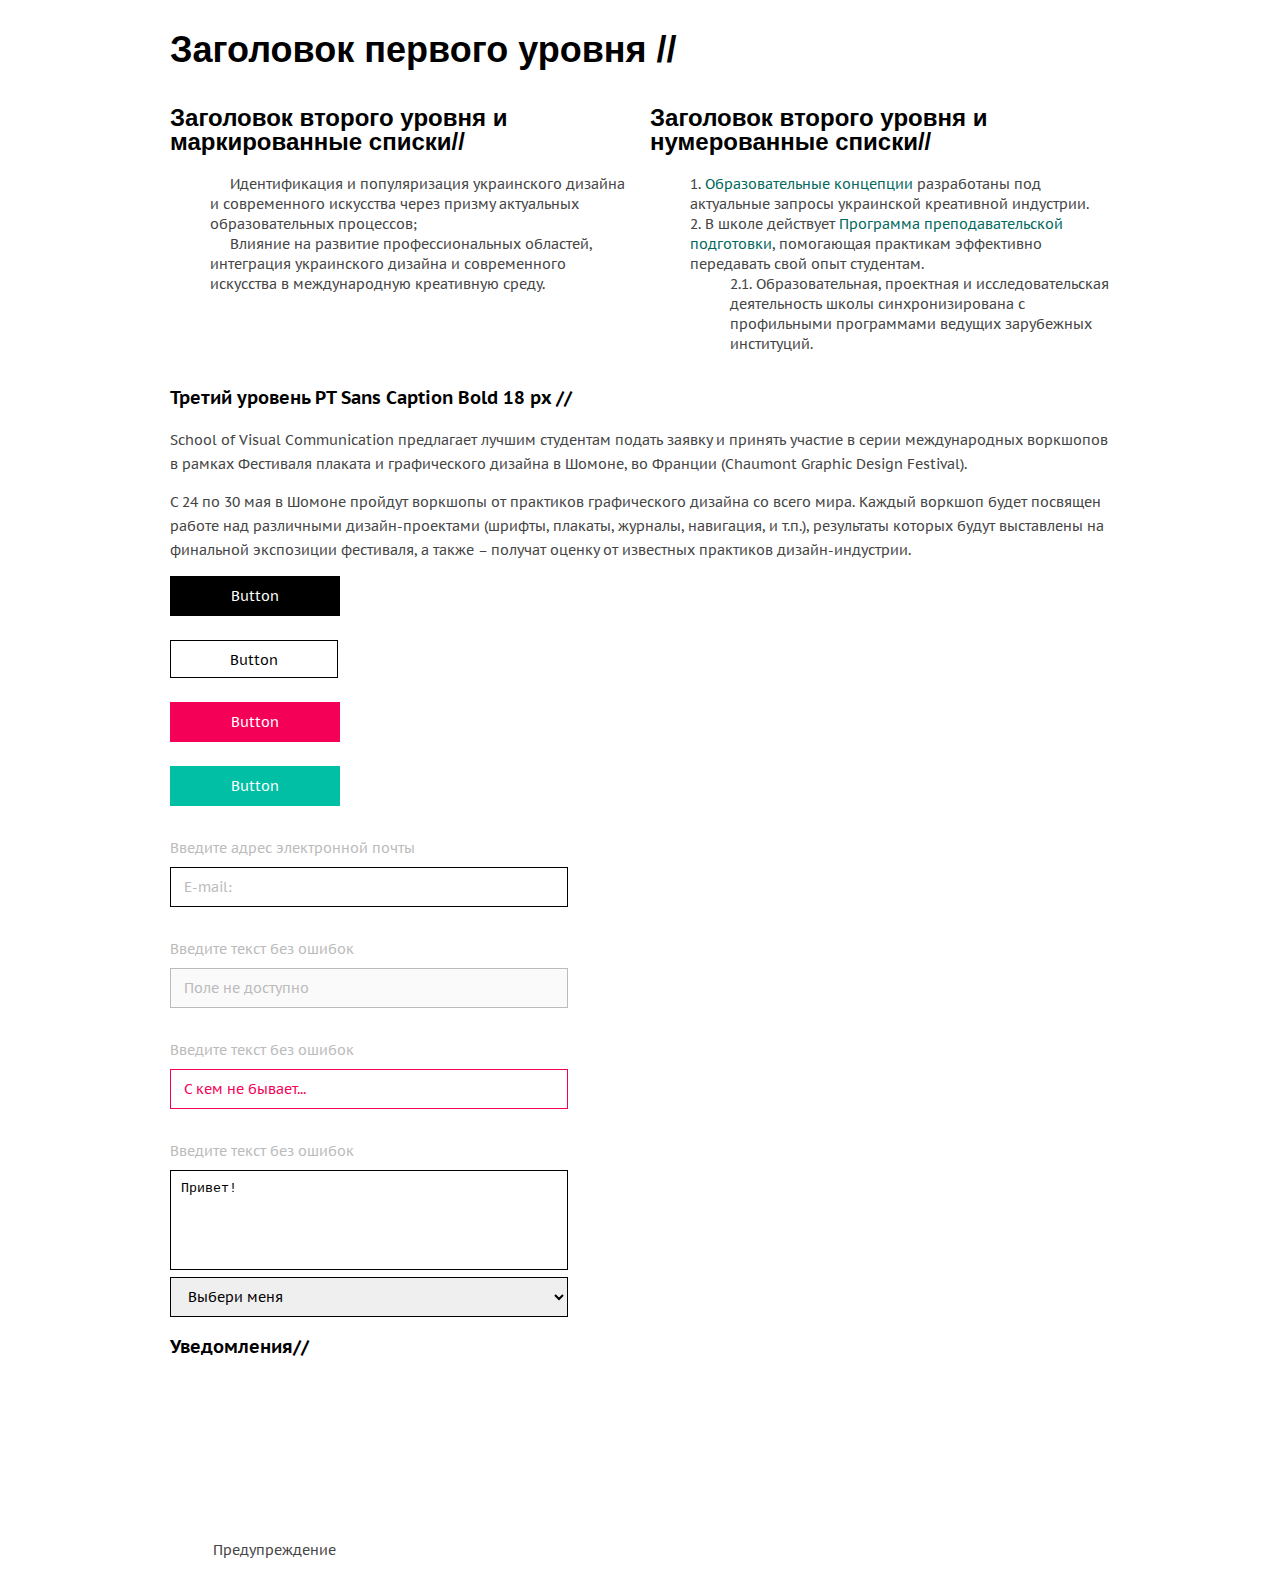
==== GUI/gui.html @ ee46ab94 "GUI added." ====
<!doctype html>
<html lang="ru">
	<head>
		<meta charset="utf-8">
		<title>GUI SVC</title>
		<link rel="stylesheet" href="./normalize.css/normalize.css">
		<link rel="stylesheet" type="text/css" href="./stylesheets/style.css">
		<link href='http://fonts.googleapis.com/css?family=PT+Sans+Caption' rel='stylesheet' type='text/css'>
	</head>
    <body>
    	<div class="pageWrapper">
	    	<div class="container">	
				<div class="row">
					<div class="col-12">
						<h1>Заголовок первого уровня //</h1>
					</div>
				</div>
				<div class="row">
					<div class="col-6">
						<h2>Заголовок второго уровня и маркированные списки//</h2>
						<ul>
							<li>Идентификация и популяризация украинского дизайна и современного искусства через призму актуальных образовательных процессов;</li>
							<li>Влияние на развитие профессиональных областей, интеграция украинского дизайна и современного искусства в международную креативную среду.</li>
						</ul>
					</div>
					<div class="col-6">
					    <h2>Заголовок второго уровня и нумерованные списки//</h2>
					    <ol>
							 <li><a href="#">Образовательные концепции</a> разработаны под актуальные запросы украинской креативной индустрии.</li>
							 <li>В школе действует <a href="#">Программа преподавательской подготовки</a>, помогающая практикам эффективно передавать свой опыт студентам.</li>
							 <ol>
								<li>Образовательная, проектная и исследовательская деятельность школы синхронизирована с профильными программами ведущих зарубежных институций.</li>
							 </ol>
					    </ol>
				   </div> 
				</div>
				<div class="row">
					<div class="col-12"> 
						<h3>Третий уровень PT Sans Caption Bold 18 px //</h3>
					</div>
				</div>
				<p>School of Visual Communication предлагает лучшим студентам подать заявку и принять участие в серии международных воркшопов в рамках Фестиваля плаката и графического дизайна в Шомоне, во Франции (Chaumont Graphic Design Festival).</p>
				<p>С 24 по 30 мая в Шомоне пройдут воркшопы от практиков графического дизайна со всего мира. Каждый воркшоп будет посвящен работе над различными дизайн-проектами (шрифты, плакаты, журналы, навигация, и т.п.), результаты которых будут выставлены на финальной экспозиции фестиваля, а также – получат оценку от известных практиков дизайн-индустрии.</p>
				<div class="button-black">Button</div><br>
				<div class="button-white">Button</div><br>
				<div class="button-red">Button</div><br>
				<div class="button-green">Button</div><br>
				<form>
					<label>Введите адрес электронной почты</label><br>
					<input type="email" placeholder="E-mail:"><br><br>
					<label>Введите текст без ошибок</label><br>
					<input class="disabled-input" type="text" placeholder="Поле не доступно" disabled><br><br>
					<label>Введите текст без ошибок</label><br>
					<input class="validation-failed" type="text" value="С кем не бывает..."><br><br>
					<label>Введите текст без ошибок</label><br>
					<textarea>Привет!</textarea>
				</form>
				<select class="droplist">
				    <option class="choice">Выбери меня</option>
				    <option class="choice2">Выбери меня</option>
				    <option class="choice3">Выбери меня</option>
				    <option class="choice4">Выбери меня</option>
				</select>
				<form>
					<h3>Уведомления//</h3>
					<div class="alert-box-success">Уведомление</div><BR>
					<div class="alert-box-error">Ошибка</div><BR>
		            <div class="alert-box-notice">Предупреждение</div>
				</form>
			</div>	
		</div>
	</body>
</html>
---- GUI/stylesheets/style.css ----
@font-face {
    font-family: 'pf_beausans_probold';
    src: url('./fonts/pfbeausanspro-bold-webfont.eot');
    src: url('./fonts/pfbeausanspro-bold-webfont.eot?#iefix') format('embedded-opentype'),
         url('./fonts/pfbeausanspro-bold-webfont.woff2') format('woff2'),
         url('./fonts/pfbeausanspro-bold-webfont.woff') format('woff'),
         url('./fonts/pfbeausanspro-bold-webfont.ttf') format('truetype'),
         url('./fonts/pfbeausanspro-bold-webfont.svg#pf_beausans_probold') format('svg');
    font-weight: normal;
    font-style: normal;
}
@font-face {
    font-family: 'pf_beausans_problack';
    src: url('./fonts/pfbeausanspro-black-webfont.eot');
    src: url('./fonts/pfbeausanspro-black-webfont.eot?#iefix') format('embedded-opentype'),
         url('./fonts/pfbeausanspro-black-webfont.woff2') format('woff2'),
         url('./fonts/pfbeausanspro-black-webfont.woff') format('woff'),
         url('./fonts/pfbeausanspro-black-webfont.ttf') format('truetype');
    font-weight: normal;
    font-style: normal;
}
*, *:before, *:after {
	box-sizing: inherit;
}
html {
	box-sizing: border-box;
}
body {
	font-family: 'PT Sans Caption', Arial,  sans-serif;
	color: #444;
	font-size: 14px;
	line-height: 24px;
}
.clearfix:after {
  content: "";
  display: table;
  clear: both;
}
.pageWrapper {
	width: 100%;
}
.container {
	width: 940px;
	margin: 0 auto;
}
.row {
	margin-right: -10px;
  	margin-left: -10px;
}
.col-1, .col-2, .col-3, .col-4, .col-5, .col-6, .col-7, .col-8, .col-9, .col-10, .col-11, .col-12 {
  	margin-right: 10px;
  	margin-left: 10px;
	float: left;
}
.col-12 {
  	width: 940px;
}
.col-11 {
  	width: 860px;
}
.col-10 {
  	width: 780px;
}
.col-9 {
  	width: 700px;
}
.col-8 {
  	width: 620px;
}
.col-7 {
  	width: 540px;
}
.col-6 {
  	width: 460px;
}
.col-5 {
  	width: 380px;
}
.col-4 {
  	width: 300px;
}
.col-3 {
  	width: 220px;
}
.col-2 {
  	width: 140px;
}
.col-1 {
  	width: 60px;
}
h1 {
	color: #000;
	font-size: 36px;
	font-family: 'pf_beausans_problack', Arial,  sans-serif;
}
h2 {
	color: #000;
	font-size: 24px;
	font-family: 'pf_beausans_probold', Arial,  sans-serif;
}
h3 {
	color: #000;
	font-weight: bold;
	font-size: 18px;
}
ul li {
	list-style-type: none;
}
li:before { 
	content: counters(item, ".") ". "; 
	counter-increment: item; 
}
ul li:before {
	content: '';
	background: url('./square-marker.png') center center no-repeat;
	padding-right: 20px;
}
ol { 
	counter-reset: item; 
}
li {
	line-height: 20px;
	display: block;
}
a {
	color: #00695c;
	text-decoration: none;
}
a:hover {
	text-decoration: underline;
}
label {
	font-family: 'PT Sans Caption', Arial,  sans-serif;
	color: #bbb;
	font-size: 14px;
	line-height: 37px;
}
input {
	width: 398px;
	height: 40px;
	border: 1px solid #000;
	outline: none;
	font-family: 'PT Sans Caption', Arial,  sans-serif;
	color: #000;
	font-size: 14px;
	line-height: 37px;
	padding-left: 13px;
}
input:focus {
	border: 1px solid #00bfa5;
}
input::-webkit-input-placeholder {
	color: #bbb;
}
input:-moz-placeholder {
	color: #bbb;
}
select{
  width: 398px;
	height: 40px;
	border: 1px solid #000;
	outline: none;
	font-family: 'PT Sans Caption', Arial,  sans-serif;
	color: #000;
	font-size: 14px;
	line-height: 37px;
	padding-left: 13px;
}
textarea {
	width: 398px;
	height: 100px;
	resize: none;
	border: 1px solid #000;
	outline: none;
	padding: 10px;
}
textarea:focus {
	border: 1px solid #00bfa5;
}
.disabled-input {
	border: 1px solid #bbb;
}
.validation-failed {
	border: 1px solid #f50057;
	color: #f50057;
}
.validation-failed:focus {
	border: 1px solid #f50057;
}
.alert-box-success{
	line-height: 50px;
	padding-left: 43px;
	color: #fff;
	background: url('./box-success.png')no-repeat;
}
.alert-box-error{
	line-height: 50px;
	padding-left: 43px;
	color: #fff;
	background: url('./box-error.png')no-repeat;
}
.alert-box-notice{
	line-height: 50px;
	padding-left: 43px;
	background: url('./box-notice.png')no-repeat;
}
.button-black {
	width: 170px;
	height: 40px;
	color: #fff;
	background: #000;
	text-align: center;
	line-height: 40px;
}
.button-black:hover {
	background: #777;
}
.button-black:active {
	background: #444;
}
.button-white {
	width: 168px;
	height: 38px;
	border: 1px solid #000;
	color: #000;
	background: #fff;
	text-align: center;
	line-height: 39px;
}
.button-white:hover {
	border: 1px solid #777;
}
.button-white:active {
	border: 1px solid #777;
	background: #eee;
}
.button-red {
	width: 170px;
	height: 40px;
	color: #fff;
	background: #f50057;
	text-align: center;
	line-height: 40px;
}
.button-red:hover {
	background: #ff4081
}
.button-red:active {
	background: #c50046;
}
.button-green {
	width: 170px;
	height: 40px;
	color: #fff;
	background: #00bfa5;
	text-align: center;
	line-height: 40px;
}
.button-green:hover {
	background: #00e6c7
}
.button-green:active {
	background: #00695c;
}
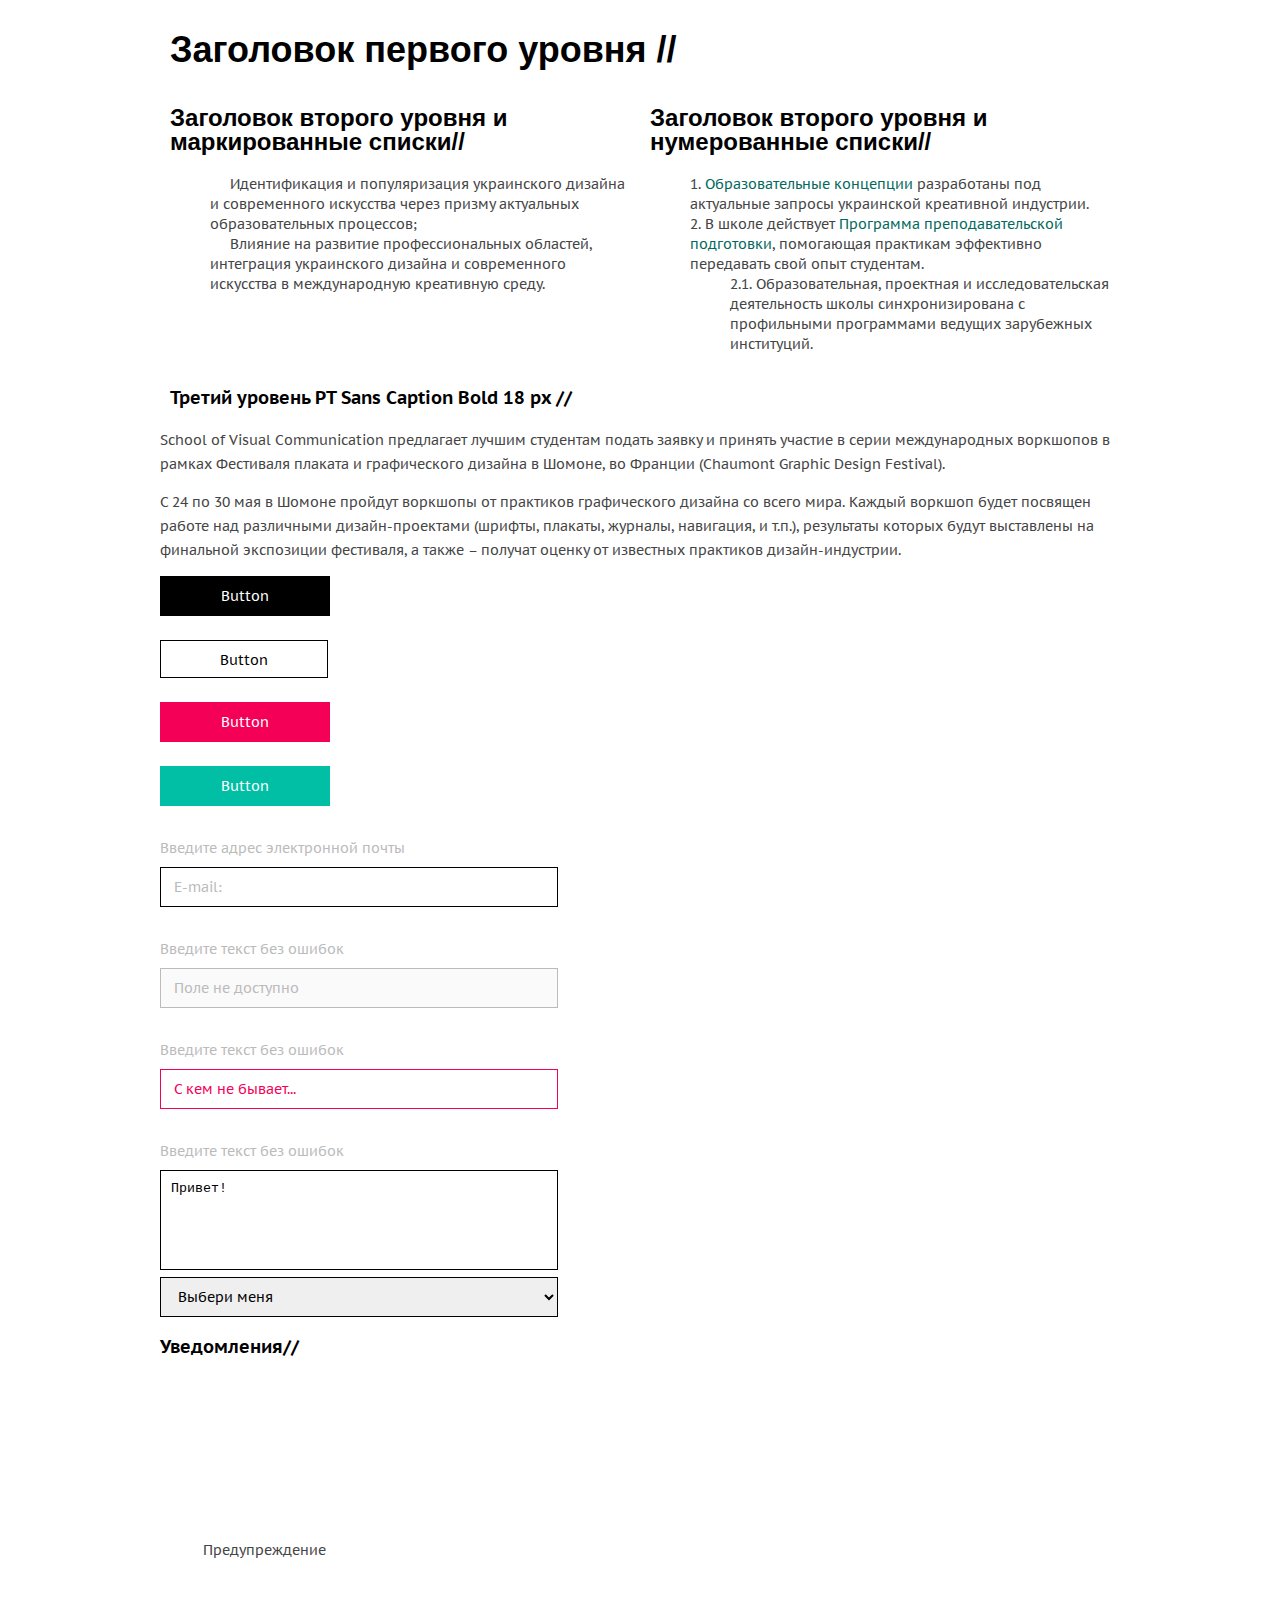
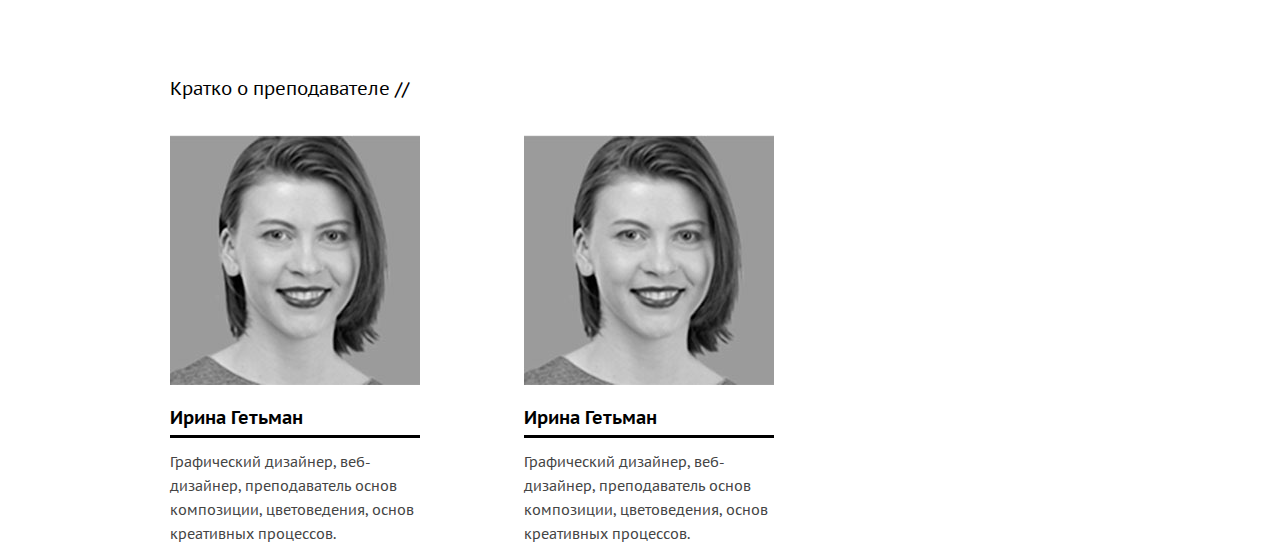
==== commit 96980bc8: "Teacher info block added." ====
--- a/GUI/gui.html
+++ b/GUI/gui.html
@@ -39,34 +39,65 @@
 						<h3>Третий уровень PT Sans Caption Bold 18 px //</h3>
 					</div>
 				</div>
-				<p>School of Visual Communication предлагает лучшим студентам подать заявку и принять участие в серии международных воркшопов в рамках Фестиваля плаката и графического дизайна в Шомоне, во Франции (Chaumont Graphic Design Festival).</p>
-				<p>С 24 по 30 мая в Шомоне пройдут воркшопы от практиков графического дизайна со всего мира. Каждый воркшоп будет посвящен работе над различными дизайн-проектами (шрифты, плакаты, журналы, навигация, и т.п.), результаты которых будут выставлены на финальной экспозиции фестиваля, а также – получат оценку от известных практиков дизайн-индустрии.</p>
-				<div class="button-black">Button</div><br>
-				<div class="button-white">Button</div><br>
-				<div class="button-red">Button</div><br>
-				<div class="button-green">Button</div><br>
-				<form>
-					<label>Введите адрес электронной почты</label><br>
-					<input type="email" placeholder="E-mail:"><br><br>
-					<label>Введите текст без ошибок</label><br>
-					<input class="disabled-input" type="text" placeholder="Поле не доступно" disabled><br><br>
-					<label>Введите текст без ошибок</label><br>
-					<input class="validation-failed" type="text" value="С кем не бывает..."><br><br>
-					<label>Введите текст без ошибок</label><br>
-					<textarea>Привет!</textarea>
-				</form>
-				<select class="droplist">
-				    <option class="choice">Выбери меня</option>
-				    <option class="choice2">Выбери меня</option>
-				    <option class="choice3">Выбери меня</option>
-				    <option class="choice4">Выбери меня</option>
-				</select>
-				<form>
-					<h3>Уведомления//</h3>
-					<div class="alert-box-success">Уведомление</div><BR>
-					<div class="alert-box-error">Ошибка</div><BR>
-		            <div class="alert-box-notice">Предупреждение</div>
-				</form>
+				<div class="row">
+					<div class="span-12">
+						<p>School of Visual Communication предлагает лучшим студентам подать заявку и принять участие в серии международных воркшопов в рамках Фестиваля плаката и графического дизайна в Шомоне, во Франции (Chaumont Graphic Design Festival).</p>
+						<p>С 24 по 30 мая в Шомоне пройдут воркшопы от практиков графического дизайна со всего мира. Каждый воркшоп будет посвящен работе над различными дизайн-проектами (шрифты, плакаты, журналы, навигация, и т.п.), результаты которых будут выставлены на финальной экспозиции фестиваля, а также – получат оценку от известных практиков дизайн-индустрии.</p>
+						<div class="button-black">Button</div><br>
+						<div class="button-white">Button</div><br>
+						<div class="button-red">Button</div><br>
+						<div class="button-green">Button</div><br>
+						<form>
+							<label>Введите адрес электронной почты</label><br>
+							<input type="email" placeholder="E-mail:"><br><br>
+							<label>Введите текст без ошибок</label><br>
+							<input class="disabled-input" type="text" placeholder="Поле не доступно" disabled><br><br>
+							<label>Введите текст без ошибок</label><br>
+							<input class="validation-failed" type="text" value="С кем не бывает..."><br><br>
+							<label>Введите текст без ошибок</label><br>
+							<textarea>Привет!</textarea>
+						</form>
+						<select class="droplist">
+						    <option class="choice">Выбери меня</option>
+						    <option class="choice2">Выбери меня</option>
+						    <option class="choice3">Выбери меня</option>
+						    <option class="choice4">Выбери меня</option>
+						</select>
+						<form>
+							<h3>Уведомления//</h3>
+							<div class="alert-box-success">Уведомление</div><br>
+							<div class="alert-box-error">Ошибка</div><br>
+				            <div class="alert-box-notice">Предупреждение</div>
+						</form>
+					</div>
+				</div>
+				<div class="row">
+			    	<div class="col-12">
+			    		<div class="teacher-info__title">Кратко о преподавателе //</div>		    		
+			    	</div>
+			    </div>
+			    <div class="row">
+			    	<div class="col-12">
+			    		<div class="teacher-info__block">
+				    		<a href="#" class="teacher-info__link">
+				    			<img src="./images/irina-getman.jpg" class="teacher-info__photo" width="250" height="250" alt="Ирина Гетьман">
+				    			<span class="teacher-info__name">Ирина Гетьман</span>
+				    		</a>
+				    		<div class="teacher-info__desc">
+				    			Графический дизайнер, веб-дизайнер, преподаватель основ композиции, цветоведения, основ креативных процессов.
+				    		</div>
+				    	</div>
+				    	<div class="teacher-info__block">
+				    		<a href="#" class="teacher-info__link">
+				    			<img src="./images/irina-getman.jpg" class="teacher-info__photo" width="250" height="250" alt="Ирина Гетьман">
+				    			<span class="teacher-info__name">Ирина Гетьман</span>
+				    		</a>
+				    		<div class="teacher-info__desc">
+				    			Графический дизайнер, веб-дизайнер, преподаватель основ композиции, цветоведения, основ креативных процессов.
+				    		</div>
+				    	</div>	    		
+			    	</div>
+			    </div>
 			</div>	
 		</div>
 	</body>
--- a/GUI/stylesheets/style.css
+++ b/GUI/stylesheets/style.css
@@ -262,3 +262,47 @@
 .button-green:active {
 	background: #00695c;
 }
+/* TEACHER INFO BEGIN */
+.teacher-info__block {
+	display: inline-block;
+	margin-right: 100px;
+	width: 250px;
+	height: auto;
+}
+.teacher-info__link {
+	display: block;
+	border-bottom: 3px solid #000;
+	transition-property: border-bottom;
+	transition-duration: 0.4s;
+	transition-timing-function: ease;
+}
+.teacher-info__link:hover,
+.teacher-info__link:focus,
+.teacher-info__link:active,
+.teacher-info__link:visited {
+	text-decoration: none;
+}
+.teacher-info__link:hover,
+.teacher-info__link:focus,
+.teacher-info__link:active {
+	border-bottom: 3px solid #00bfa5;
+	transition-property: border-bottom;
+	transition-duration: 0.4s;
+	transition-timing-function: ease;
+}
+.teacher-info__title {
+	font-size: 18px;
+	color: #000;
+	margin: 102px 0 34px 0;
+}
+.teacher-info__name {
+	display: block;
+	font-weight: bold;
+	font-size: 18px;
+	color: #000;
+	margin: 14px 0 5px 0;
+}
+.teacher-info__desc {
+	margin-top: 12px; 
+}
+/* TEACHER INFO END */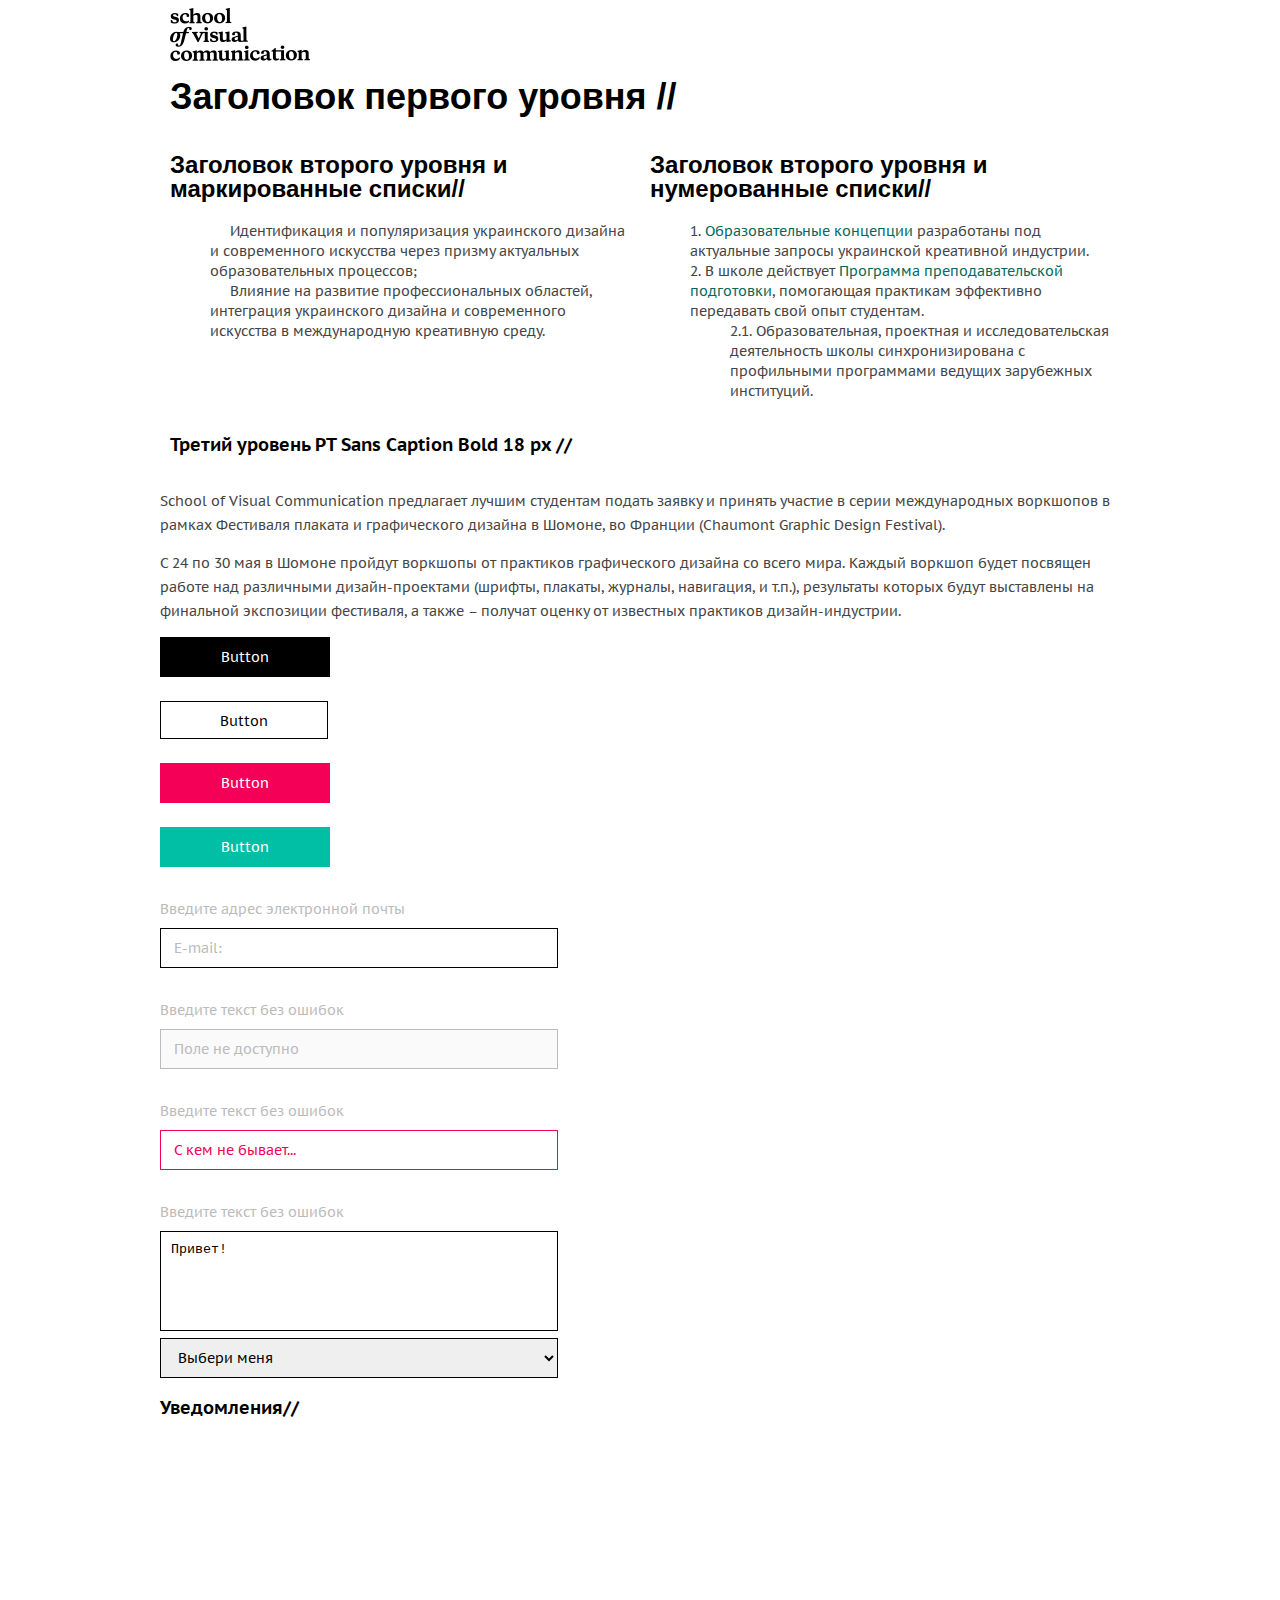
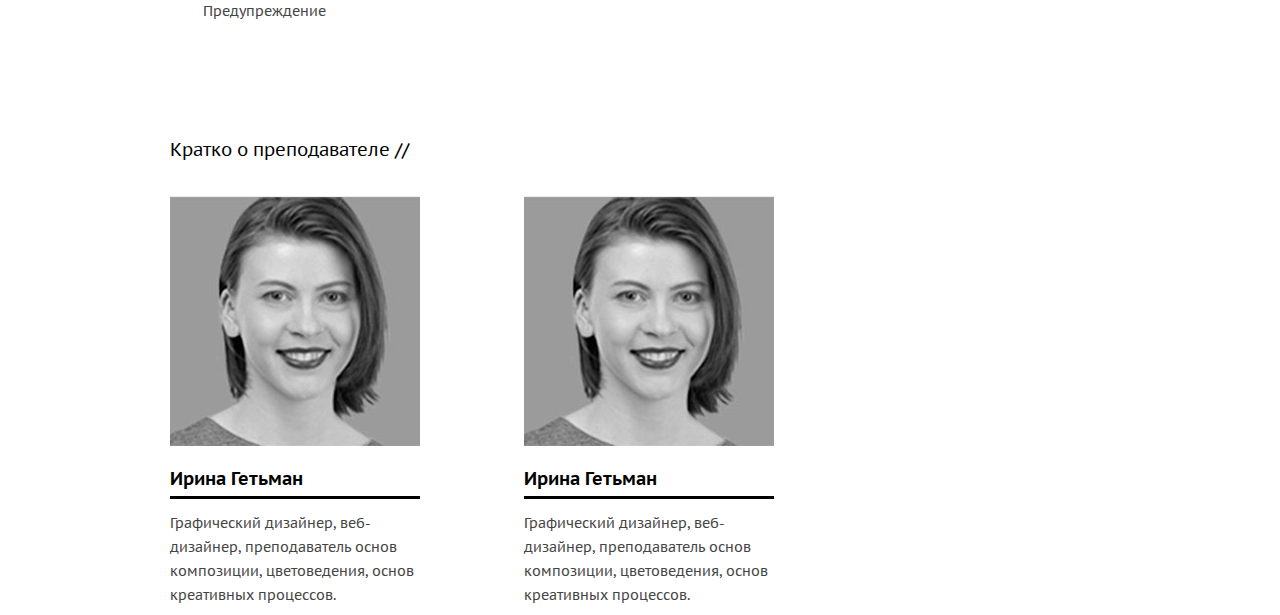
==== commit 035d9e7e: "Clearfix added. Sprite added." ====
--- a/GUI/gui.html
+++ b/GUI/gui.html
@@ -8,14 +8,21 @@
 		<link href='http://fonts.googleapis.com/css?family=PT+Sans+Caption' rel='stylesheet' type='text/css'>
 	</head>
     <body>
-    	<div class="pageWrapper">
-	    	<div class="container">	
-				<div class="row">
+    	<div class="page-wrapper">
+	    	<div class="container">
+	    		<div class="row clearfix">
+	    			<div class="col-3">
+	    				<a href="#" class="logotype sprite"><span class="logotype-txt">svc.com.ua</span></a>
+	    			</div>
+	    			<div class="col9">
+	    			</div>
+	    		</div>	
+				<div class="row clearfix">
 					<div class="col-12">
 						<h1>Заголовок первого уровня //</h1>
 					</div>
 				</div>
-				<div class="row">
+				<div class="row clearfix">
 					<div class="col-6">
 						<h2>Заголовок второго уровня и маркированные списки//</h2>
 						<ul>
@@ -34,12 +41,12 @@
 					    </ol>
 				   </div> 
 				</div>
-				<div class="row">
+				<div class="row clearfix">
 					<div class="col-12"> 
 						<h3>Третий уровень PT Sans Caption Bold 18 px //</h3>
 					</div>
 				</div>
-				<div class="row">
+				<div class="row clearfix">
 					<div class="span-12">
 						<p>School of Visual Communication предлагает лучшим студентам подать заявку и принять участие в серии международных воркшопов в рамках Фестиваля плаката и графического дизайна в Шомоне, во Франции (Chaumont Graphic Design Festival).</p>
 						<p>С 24 по 30 мая в Шомоне пройдут воркшопы от практиков графического дизайна со всего мира. Каждый воркшоп будет посвящен работе над различными дизайн-проектами (шрифты, плакаты, журналы, навигация, и т.п.), результаты которых будут выставлены на финальной экспозиции фестиваля, а также – получат оценку от известных практиков дизайн-индустрии.</p>
@@ -71,12 +78,12 @@
 						</form>
 					</div>
 				</div>
-				<div class="row">
+				<div class="row clearfix">
 			    	<div class="col-12">
 			    		<div class="teacher-info__title">Кратко о преподавателе //</div>		    		
 			    	</div>
 			    </div>
-			    <div class="row">
+			    <div class="row clearfix">
 			    	<div class="col-12">
 			    		<div class="teacher-info__block">
 				    		<a href="#" class="teacher-info__link">
--- a/GUI/stylesheets/style.css
+++ b/GUI/stylesheets/style.css
@@ -1,21 +1,21 @@
 @font-face {
     font-family: 'pf_beausans_probold';
-    src: url('./fonts/pfbeausanspro-bold-webfont.eot');
-    src: url('./fonts/pfbeausanspro-bold-webfont.eot?#iefix') format('embedded-opentype'),
-         url('./fonts/pfbeausanspro-bold-webfont.woff2') format('woff2'),
-         url('./fonts/pfbeausanspro-bold-webfont.woff') format('woff'),
-         url('./fonts/pfbeausanspro-bold-webfont.ttf') format('truetype'),
-         url('./fonts/pfbeausanspro-bold-webfont.svg#pf_beausans_probold') format('svg');
+    src: url('../fonts/pfbeausanspro-bold-webfont.eot');
+    src: url('../fonts/pfbeausanspro-bold-webfont.eot?#iefix') format('embedded-opentype'),
+         url('../fonts/pfbeausanspro-bold-webfont.woff2') format('woff2'),
+         url('../fonts/pfbeausanspro-bold-webfont.woff') format('woff'),
+         url('../fonts/pfbeausanspro-bold-webfont.ttf') format('truetype'),
+         url('../fonts/pfbeausanspro-bold-webfont.svg#pf_beausans_probold') format('svg');
     font-weight: normal;
     font-style: normal;
 }
 @font-face {
     font-family: 'pf_beausans_problack';
-    src: url('./fonts/pfbeausanspro-black-webfont.eot');
-    src: url('./fonts/pfbeausanspro-black-webfont.eot?#iefix') format('embedded-opentype'),
-         url('./fonts/pfbeausanspro-black-webfont.woff2') format('woff2'),
-         url('./fonts/pfbeausanspro-black-webfont.woff') format('woff'),
-         url('./fonts/pfbeausanspro-black-webfont.ttf') format('truetype');
+    src: url('../fonts/pfbeausanspro-black-webfont.eot');
+    src: url('../fonts/pfbeausanspro-black-webfont.eot?#iefix') format('embedded-opentype'),
+         url('../fonts/pfbeausanspro-black-webfont.woff2') format('woff2'),
+         url('../fonts/pfbeausanspro-black-webfont.woff') format('woff'),
+         url('../fonts/pfbeausanspro-black-webfont.ttf') format('truetype');
     font-weight: normal;
     font-style: normal;
 }
@@ -32,11 +32,11 @@
 	line-height: 24px;
 }
 .clearfix:after {
-  content: "";
+  content: '';
   display: table;
   clear: both;
 }
-.pageWrapper {
+.page-wrapper {
 	width: 100%;
 }
 .container {
@@ -51,6 +51,7 @@
   	margin-right: 10px;
   	margin-left: 10px;
 	float: left;
+	min-height: 1px;
 }
 .col-12 {
   	width: 940px;
@@ -262,6 +263,39 @@
 .button-green:active {
 	background: #00695c;
 }
+.sprite {
+	background-image: url('../images/sprites/sprite.png');
+    background-repeat: no-repeat;
+    display: block;
+}
+/*HEADER BEGIN*/
+.logotype {
+	width: 140px;
+    height: 53px;
+    background-position: -158px -63px;
+    opacity: 1;
+    transition-property: opacity;
+	transition-duration: 0.4s;
+	transition-timing-function: ease;
+}
+.logotype:hover,
+.logotype:focus {
+	opacity: .5;
+	transition-property: opacity;
+	transition-duration: 0.4s;
+	transition-timing-function: ease;
+}
+.logotype:active {
+	background-position: -5px -126px;
+}
+.logotype:visited {
+	background-position: -158px -63px;
+	opacity: 1;
+}
+.logotype-txt {
+	display: none;
+}
+/*HEADER END*/
 /* TEACHER INFO BEGIN */
 .teacher-info__block {
 	display: inline-block;
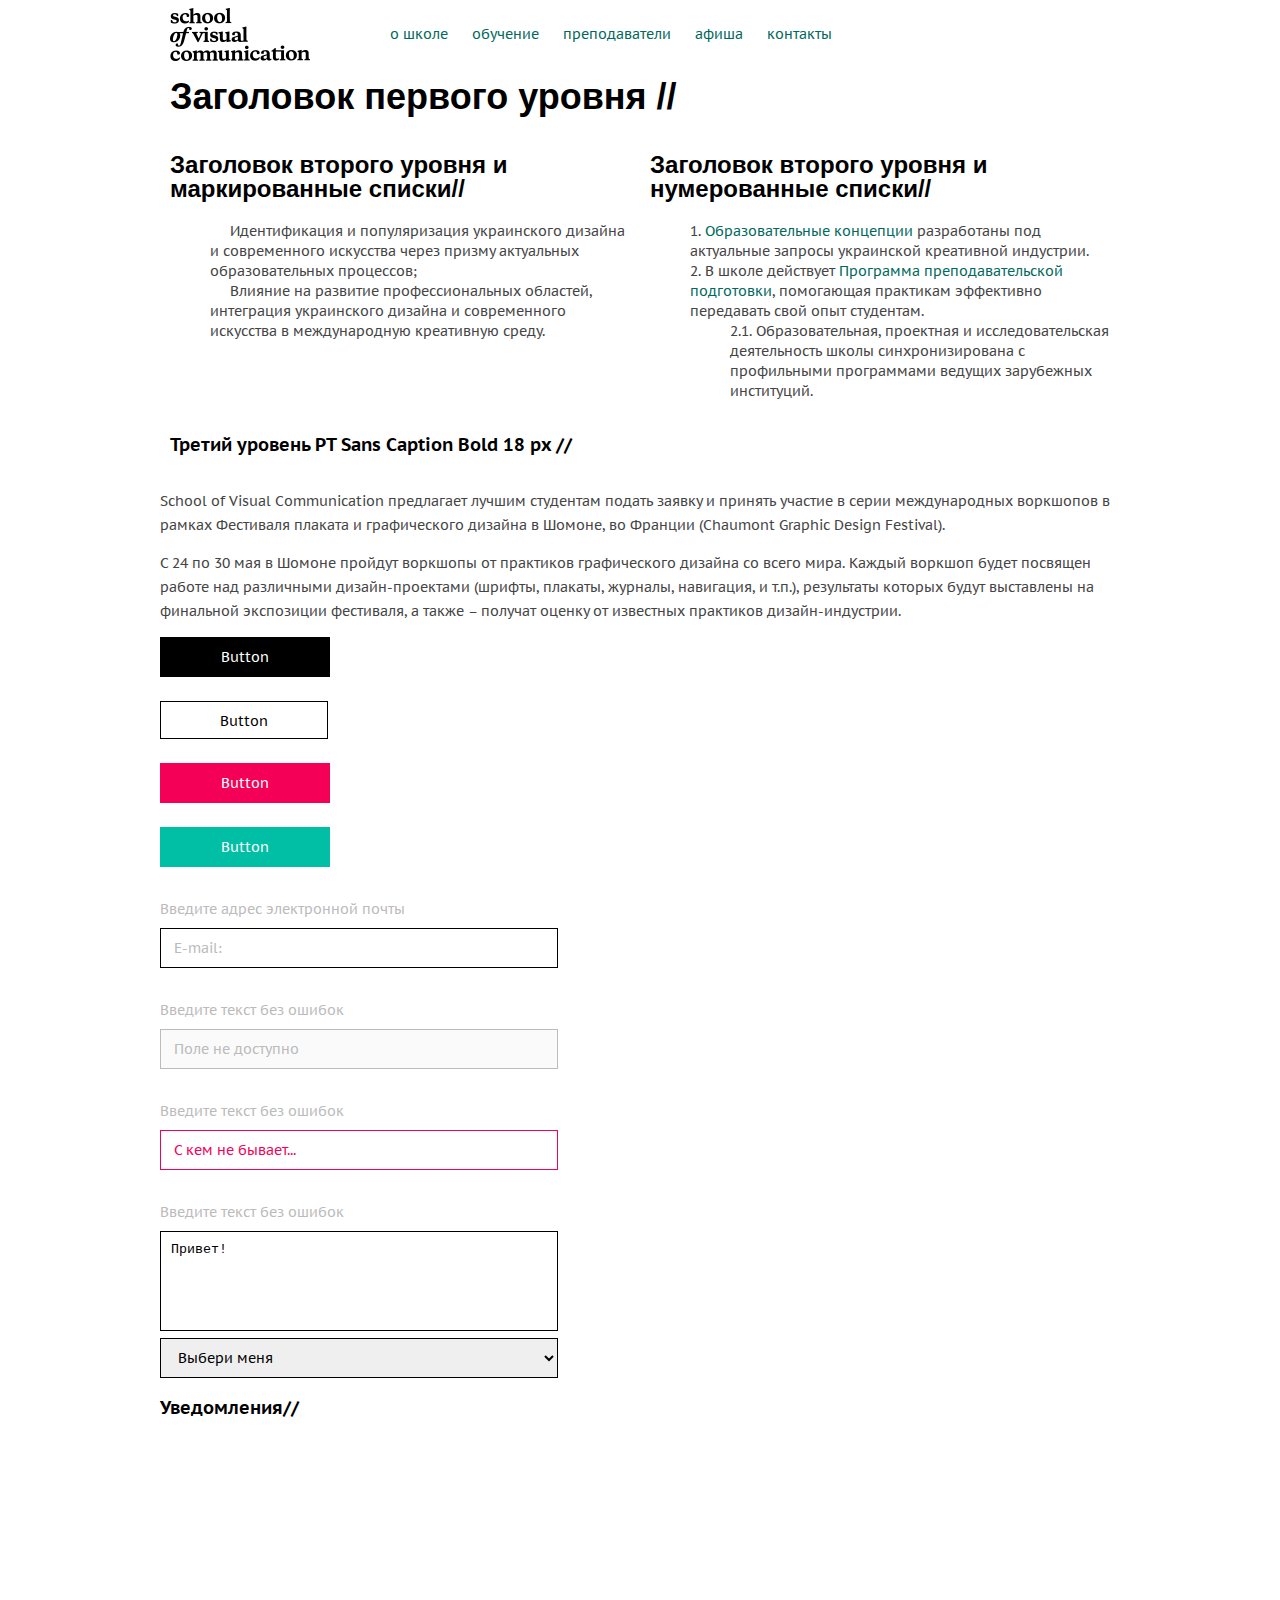
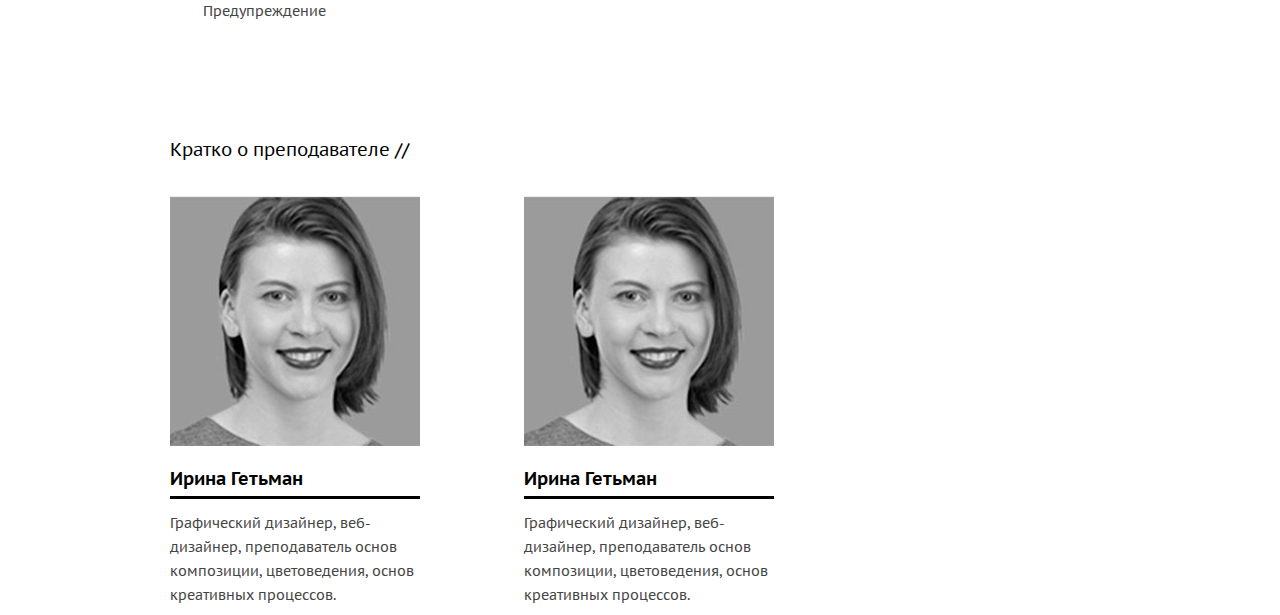
==== commit 9f1cab07: "Part of a header." ====
--- a/GUI/gui.html
+++ b/GUI/gui.html
@@ -9,14 +9,27 @@
 	</head>
     <body>
     	<div class="page-wrapper">
-	    	<div class="container">
+    		<div class="container">
 	    		<div class="row clearfix">
-	    			<div class="col-3">
+	    			<div class="col-2">
 	    				<a href="#" class="logotype sprite"><span class="logotype-txt">svc.com.ua</span></a>
 	    			</div>
-	    			<div class="col9">
-	    			</div>
-	    		</div>	
+		    		<div class="col-9">
+		    			<nav class="header-menu">
+		    				<ul>
+		    					<li class="header-menu__item"><a href="#">о школе</a></li>
+		    					<li class="header-menu__item"><a href="#">обучение</a></li>
+		    					<li class="header-menu__item"><a href="#">преподаватели</a></li>
+		    					<li class="header-menu__item"><a href="#">афиша</a></li>
+		    					<li class="header-menu__item"><a href="#">контакты</a></li>
+		    				</ul>
+		    			</nav>		
+		    		</div>
+		    		<div class="col-1">
+			    		<div class="header-socials">
+			    		</div>
+			    	</div>
+		    	</div>
 				<div class="row clearfix">
 					<div class="col-12">
 						<h1>Заголовок первого уровня //</h1>
--- a/GUI/stylesheets/style.css
+++ b/GUI/stylesheets/style.css
@@ -295,6 +295,12 @@
 .logotype-txt {
 	display: none;
 }
+.header-menu {
+	margin: 0 auto;
+}
+.header-menu__item {
+	display: inline-block;
+}
 /*HEADER END*/
 /* TEACHER INFO BEGIN */
 .teacher-info__block {
